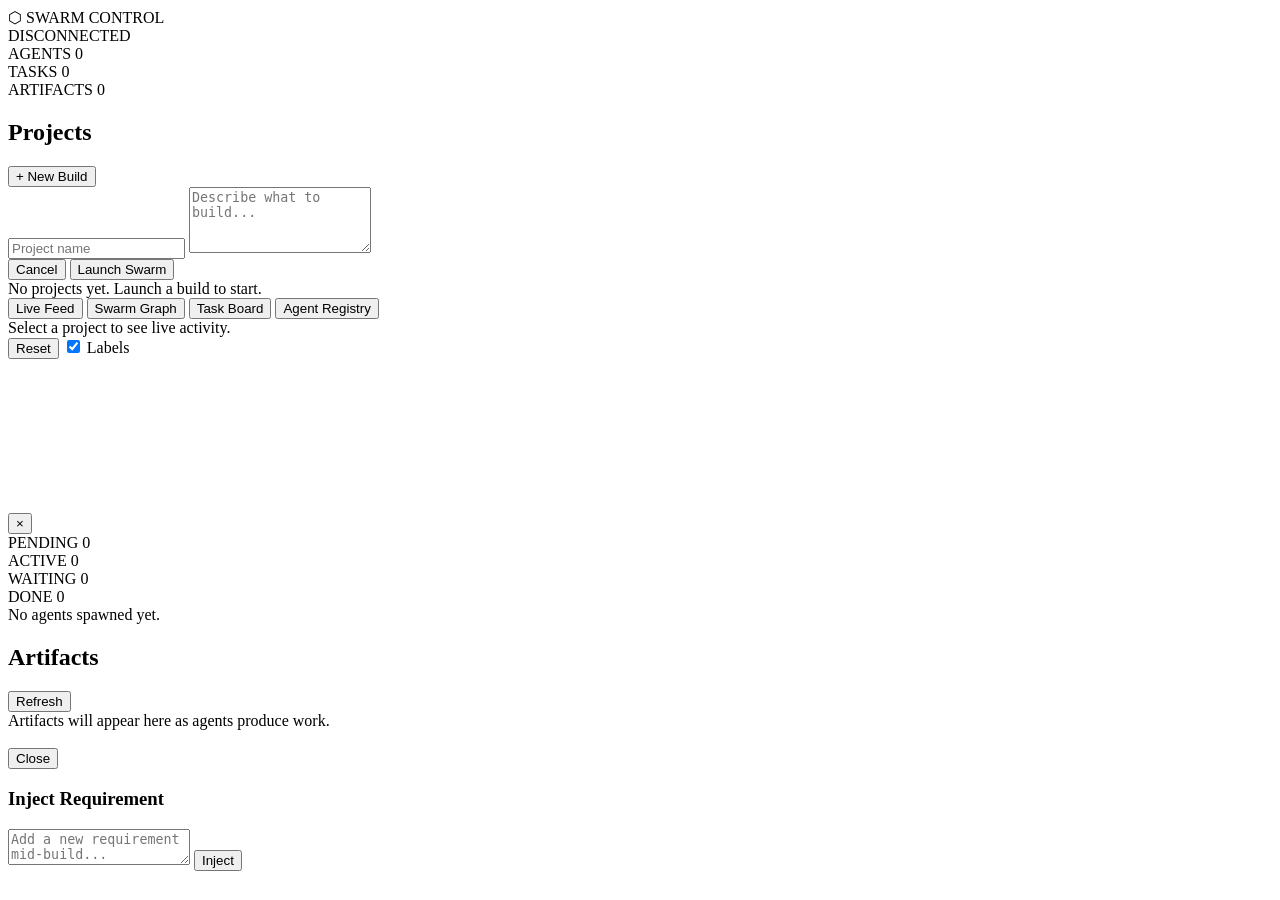
==== frontend/index.html @ ca1b13b7 "feat: D3.js swarm graph visualization + Vercel frontend deployment Add MiroFish-inspired force-direc" ====
<!DOCTYPE html>
<html lang="en">
<head>
  <meta charset="UTF-8">
  <meta name="viewport" content="width=device-width, initial-scale=1.0">
  <title>Swarm Control</title>
  <link rel="stylesheet" href="/style.css">
  <link rel="preconnect" href="https://fonts.googleapis.com">
  <link href="https://fonts.googleapis.com/css2?family=Inter:wght@400;500;600;700&family=JetBrains+Mono:wght@400;500&display=swap" rel="stylesheet">
  <script src="https://d3js.org/d3.v7.min.js"></script>
  <script>
    // Configure backend URL — set this to your Railway deployment
    window.SWARM_API_URL = 'https://swarm-engine-production.up.railway.app';
  </script>
</head>
<body>
  <!-- ═══════════════════════════════════════════════════════════
       TOP BAR
       ═══════════════════════════════════════════════════════════ -->
  <header class="topbar">
    <div class="topbar-left">
      <div class="logo">
        <span class="logo-icon">⬡</span>
        <span class="logo-text">SWARM CONTROL</span>
      </div>
      <div class="topbar-divider"></div>
      <span class="topbar-status" id="connectionStatus">DISCONNECTED</span>
    </div>
    <div class="topbar-right">
      <div class="stat-chip">
        <span class="stat-label">AGENTS</span>
        <span class="stat-value" id="statAgents">0</span>
      </div>
      <div class="stat-chip">
        <span class="stat-label">TASKS</span>
        <span class="stat-value" id="statTasks">0</span>
      </div>
      <div class="stat-chip">
        <span class="stat-label">ARTIFACTS</span>
        <span class="stat-value" id="statArtifacts">0</span>
      </div>
    </div>
  </header>

  <!-- ═══════════════════════════════════════════════════════════
       MAIN LAYOUT: 3 COLUMNS
       ═══════════════════════════════════════════════════════════ -->
  <main class="layout">

    <!-- LEFT PANEL: Project launcher + project list -->
    <aside class="panel panel-left">
      <div class="panel-header">
        <h2>Projects</h2>
        <button class="btn btn-primary" id="btnNewProject">+ New Build</button>
      </div>

      <!-- New project form (hidden by default) -->
      <div class="new-project-form hidden" id="newProjectForm">
        <input type="text" id="inputProjectName" placeholder="Project name" class="input" maxlength="200">
        <textarea id="inputProjectBrief" placeholder="Describe what to build..." class="input textarea" rows="4" maxlength="10000"></textarea>
        <div class="form-actions">
          <button class="btn btn-ghost" id="btnCancelProject">Cancel</button>
          <button class="btn btn-launch" id="btnLaunchSwarm">Launch Swarm</button>
        </div>
      </div>

      <!-- Project list -->
      <div class="project-list" id="projectList">
        <div class="empty-state">No projects yet. Launch a build to start.</div>
      </div>
    </aside>

    <!-- CENTER PANEL: Live activity feed + task board -->
    <section class="panel panel-center">
      <div class="panel-tabs">
        <button class="tab active" data-tab="activity">Live Feed</button>
        <button class="tab" data-tab="graph">Swarm Graph</button>
        <button class="tab" data-tab="tasks">Task Board</button>
        <button class="tab" data-tab="agents">Agent Registry</button>
      </div>

      <!-- Tab: Live activity feed -->
      <div class="tab-content active" id="tabActivity">
        <div class="activity-feed" id="activityFeed">
          <div class="empty-state">Select a project to see live activity.</div>
        </div>
      </div>

      <!-- Tab: Swarm Graph -->
      <div class="tab-content" id="tabGraph">
        <div class="graph-container" id="graphContainer">
          <div class="graph-toolbar">
            <div class="graph-legend" id="graphLegend"></div>
            <div class="graph-controls">
              <button class="btn btn-ghost btn-sm" id="btnGraphReset" title="Reset zoom">Reset</button>
              <label class="graph-toggle">
                <input type="checkbox" id="chkEdgeLabels" checked>
                <span>Labels</span>
              </label>
            </div>
          </div>
          <svg id="graphSvg"></svg>
          <div class="graph-detail-panel hidden" id="graphDetailPanel">
            <div class="graph-detail-header">
              <span id="graphDetailTitle"></span>
              <button class="btn btn-ghost btn-sm" id="btnCloseGraphDetail">&times;</button>
            </div>
            <div class="graph-detail-body" id="graphDetailBody"></div>
          </div>
        </div>
      </div>

      <!-- Tab: Task board -->
      <div class="tab-content" id="tabTasks">
        <div class="task-board">
          <div class="task-column">
            <div class="column-header">
              <span class="column-dot dot-pending"></span>PENDING
              <span class="column-count" id="countPending">0</span>
            </div>
            <div class="task-list" id="tasksPending"></div>
          </div>
          <div class="task-column">
            <div class="column-header">
              <span class="column-dot dot-active"></span>ACTIVE
              <span class="column-count" id="countActive">0</span>
            </div>
            <div class="task-list" id="tasksActive"></div>
          </div>
          <div class="task-column">
            <div class="column-header">
              <span class="column-dot dot-waiting"></span>WAITING
              <span class="column-count" id="countWaiting">0</span>
            </div>
            <div class="task-list" id="tasksWaiting"></div>
          </div>
          <div class="task-column">
            <div class="column-header">
              <span class="column-dot dot-completed"></span>DONE
              <span class="column-count" id="countCompleted">0</span>
            </div>
            <div class="task-list" id="tasksCompleted"></div>
          </div>
        </div>
      </div>

      <!-- Tab: Agent registry -->
      <div class="tab-content" id="tabAgents">
        <div class="agent-grid" id="agentGrid">
          <div class="empty-state">No agents spawned yet.</div>
        </div>
      </div>
    </section>

    <!-- RIGHT PANEL: Artifact viewer + inject -->
    <aside class="panel panel-right">
      <div class="panel-header">
        <h2>Artifacts</h2>
        <button class="btn btn-ghost btn-sm" id="btnRefreshArtifacts">Refresh</button>
      </div>

      <div class="artifact-list" id="artifactList">
        <div class="empty-state">Artifacts will appear here as agents produce work.</div>
      </div>

      <!-- Artifact detail viewer -->
      <div class="artifact-detail hidden" id="artifactDetail">
        <div class="detail-header">
          <h3 id="detailName"></h3>
          <button class="btn btn-ghost btn-sm" id="btnCloseDetail">Close</button>
        </div>
        <div class="detail-meta" id="detailMeta"></div>
        <pre class="detail-content" id="detailContent"></pre>
      </div>

      <!-- Inject requirement -->
      <div class="inject-section">
        <h3>Inject Requirement</h3>
        <textarea id="inputInject" placeholder="Add a new requirement mid-build..." class="input textarea" rows="2"></textarea>
        <button class="btn btn-warning btn-sm" id="btnInject">Inject</button>
      </div>
    </aside>
  </main>

  <script src="/app.js"></script>
</body>
</html>
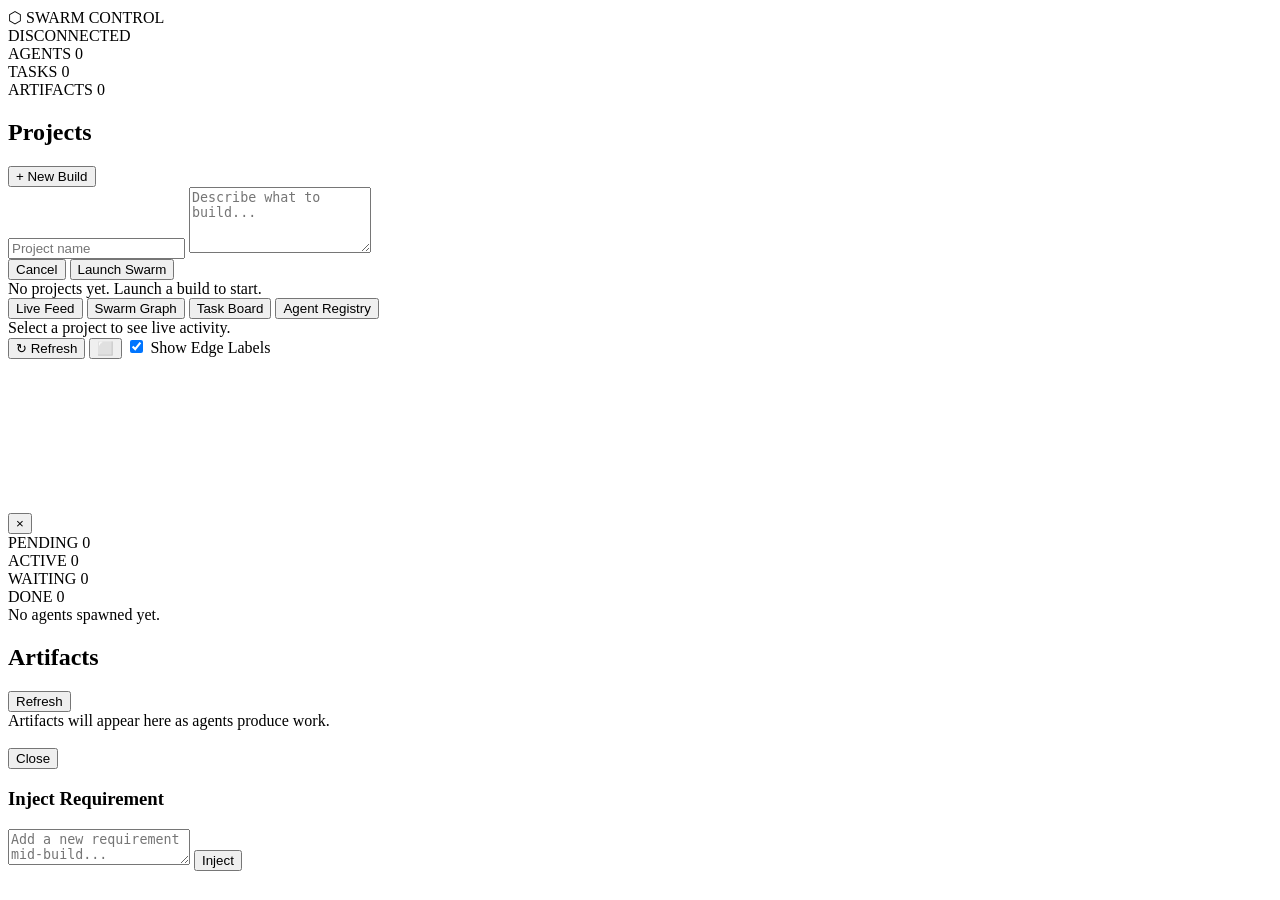
==== commit 6aecb569: "fix: MiroFish-exact graph — light theme, centered physics, proper legend - All graph colors now matc" ====
--- a/frontend/index.html
+++ b/frontend/index.html
@@ -90,16 +90,18 @@
       <div class="tab-content" id="tabGraph">
         <div class="graph-container" id="graphContainer">
           <div class="graph-toolbar">
-            <div class="graph-legend" id="graphLegend"></div>
             <div class="graph-controls">
-              <button class="btn btn-ghost btn-sm" id="btnGraphReset" title="Reset zoom">Reset</button>
+              <button class="btn" id="btnGraphRefresh">&#8635; Refresh</button>
+              <button class="btn" id="btnGraphReset" title="Reset zoom">&#11036;</button>
               <label class="graph-toggle">
                 <input type="checkbox" id="chkEdgeLabels" checked>
-                <span>Labels</span>
+                <span>Show Edge Labels</span>
               </label>
             </div>
           </div>
           <svg id="graphSvg"></svg>
+          <!-- MiroFish: legend at bottom-left, overlaid on graph -->
+          <div class="graph-legend" id="graphLegend"></div>
           <div class="graph-detail-panel hidden" id="graphDetailPanel">
             <div class="graph-detail-header">
               <span id="graphDetailTitle"></span>
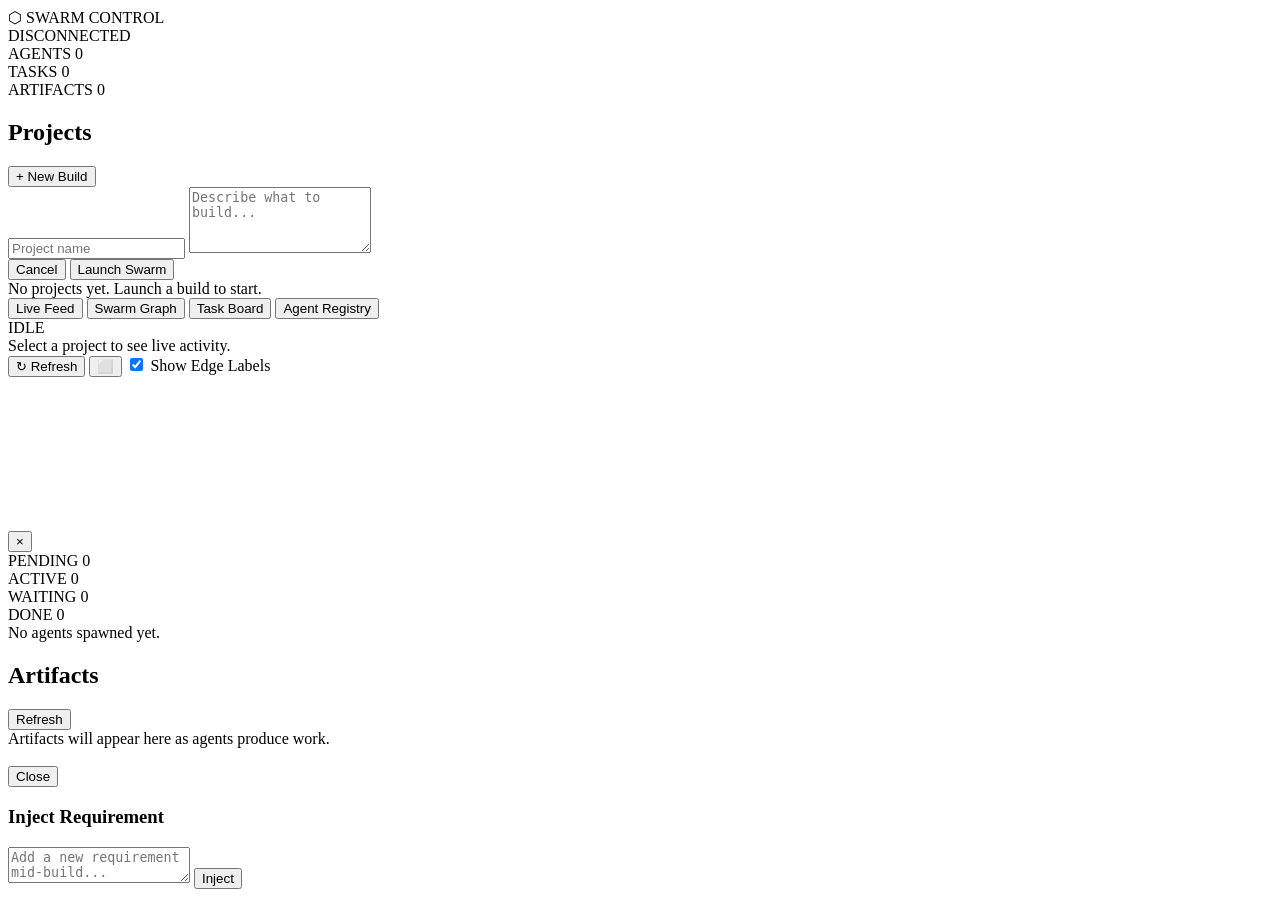
==== commit 77924fc9: "feat: swarm progress banner — real-time status, progress bar, agent chips Shows persistent banner at" ====
--- a/frontend/index.html
+++ b/frontend/index.html
@@ -81,6 +81,17 @@
 
       <!-- Tab: Live activity feed -->
       <div class="tab-content active" id="tabActivity">
+        <!-- Swarm progress banner -->
+        <div class="swarm-progress hidden" id="swarmProgress">
+          <div class="swarm-progress-header">
+            <span class="swarm-progress-status" id="swarmProgressStatus">IDLE</span>
+            <span class="swarm-progress-summary" id="swarmProgressSummary"></span>
+          </div>
+          <div class="swarm-progress-bar-track">
+            <div class="swarm-progress-bar-fill" id="swarmProgressBar" style="width:0%"></div>
+          </div>
+          <div class="swarm-progress-agents" id="swarmProgressAgents"></div>
+        </div>
         <div class="activity-feed" id="activityFeed">
           <div class="empty-state">Select a project to see live activity.</div>
         </div>
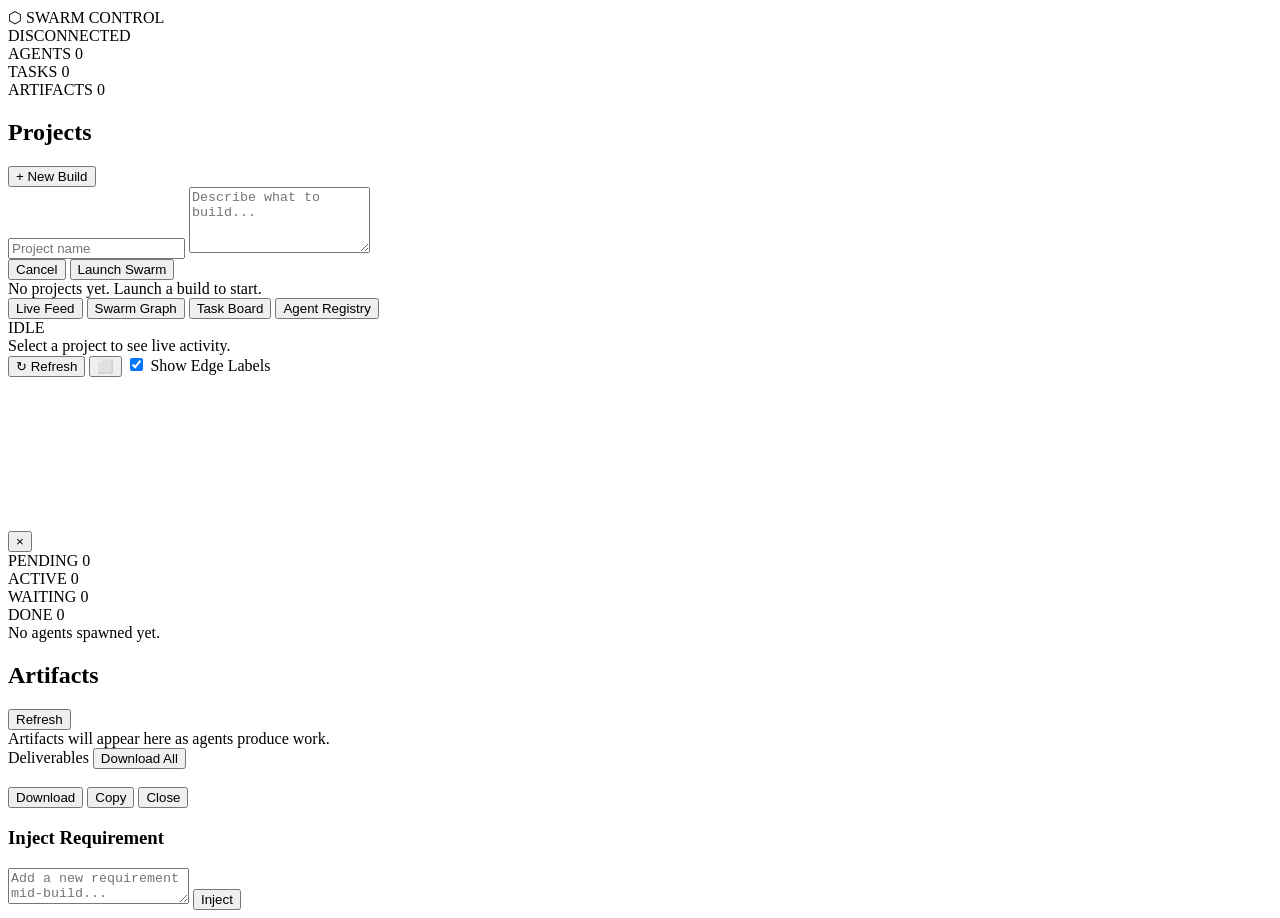
==== commit 385eadd5: "Add artifact download, deliverables summary, and task dedup - Download single artifacts or all deliv" ====
--- a/frontend/index.html
+++ b/frontend/index.html
@@ -4,14 +4,10 @@
   <meta charset="UTF-8">
   <meta name="viewport" content="width=device-width, initial-scale=1.0">
   <title>Swarm Control</title>
-  <link rel="stylesheet" href="/style.css">
+  <link id="appCss" rel="stylesheet" href="/static/style.css">
   <link rel="preconnect" href="https://fonts.googleapis.com">
   <link href="https://fonts.googleapis.com/css2?family=Inter:wght@400;500;600;700&family=JetBrains+Mono:wght@400;500&display=swap" rel="stylesheet">
   <script src="https://d3js.org/d3.v7.min.js"></script>
-  <script>
-    // Configure backend URL — set this to your Railway deployment
-    window.SWARM_API_URL = 'https://swarm-engine-production.up.railway.app';
-  </script>
 </head>
 <body>
   <!-- ═══════════════════════════════════════════════════════════
@@ -176,11 +172,24 @@
         <div class="empty-state">Artifacts will appear here as agents produce work.</div>
       </div>
 
+      <!-- Deliverables summary (shown when project has artifacts) -->
+      <div class="deliverables-summary hidden" id="deliverablesSummary">
+        <div class="deliverables-header">
+          <span class="deliverables-title">Deliverables</span>
+          <button class="btn btn-primary btn-sm" id="btnDownloadAll">Download All</button>
+        </div>
+        <div class="deliverables-stats" id="deliverablesStats"></div>
+      </div>
+
       <!-- Artifact detail viewer -->
       <div class="artifact-detail hidden" id="artifactDetail">
         <div class="detail-header">
           <h3 id="detailName"></h3>
-          <button class="btn btn-ghost btn-sm" id="btnCloseDetail">Close</button>
+          <div class="detail-actions">
+            <button class="btn btn-primary btn-sm" id="btnDownloadArtifact">Download</button>
+            <button class="btn btn-ghost btn-sm" id="btnCopyArtifact">Copy</button>
+            <button class="btn btn-ghost btn-sm" id="btnCloseDetail">Close</button>
+          </div>
         </div>
         <div class="detail-meta" id="detailMeta"></div>
         <pre class="detail-content" id="detailContent"></pre>
@@ -195,6 +204,6 @@
     </aside>
   </main>
 
-  <script src="/app.js"></script>
+  <script src="/static/app.js"></script>
 </body>
 </html>
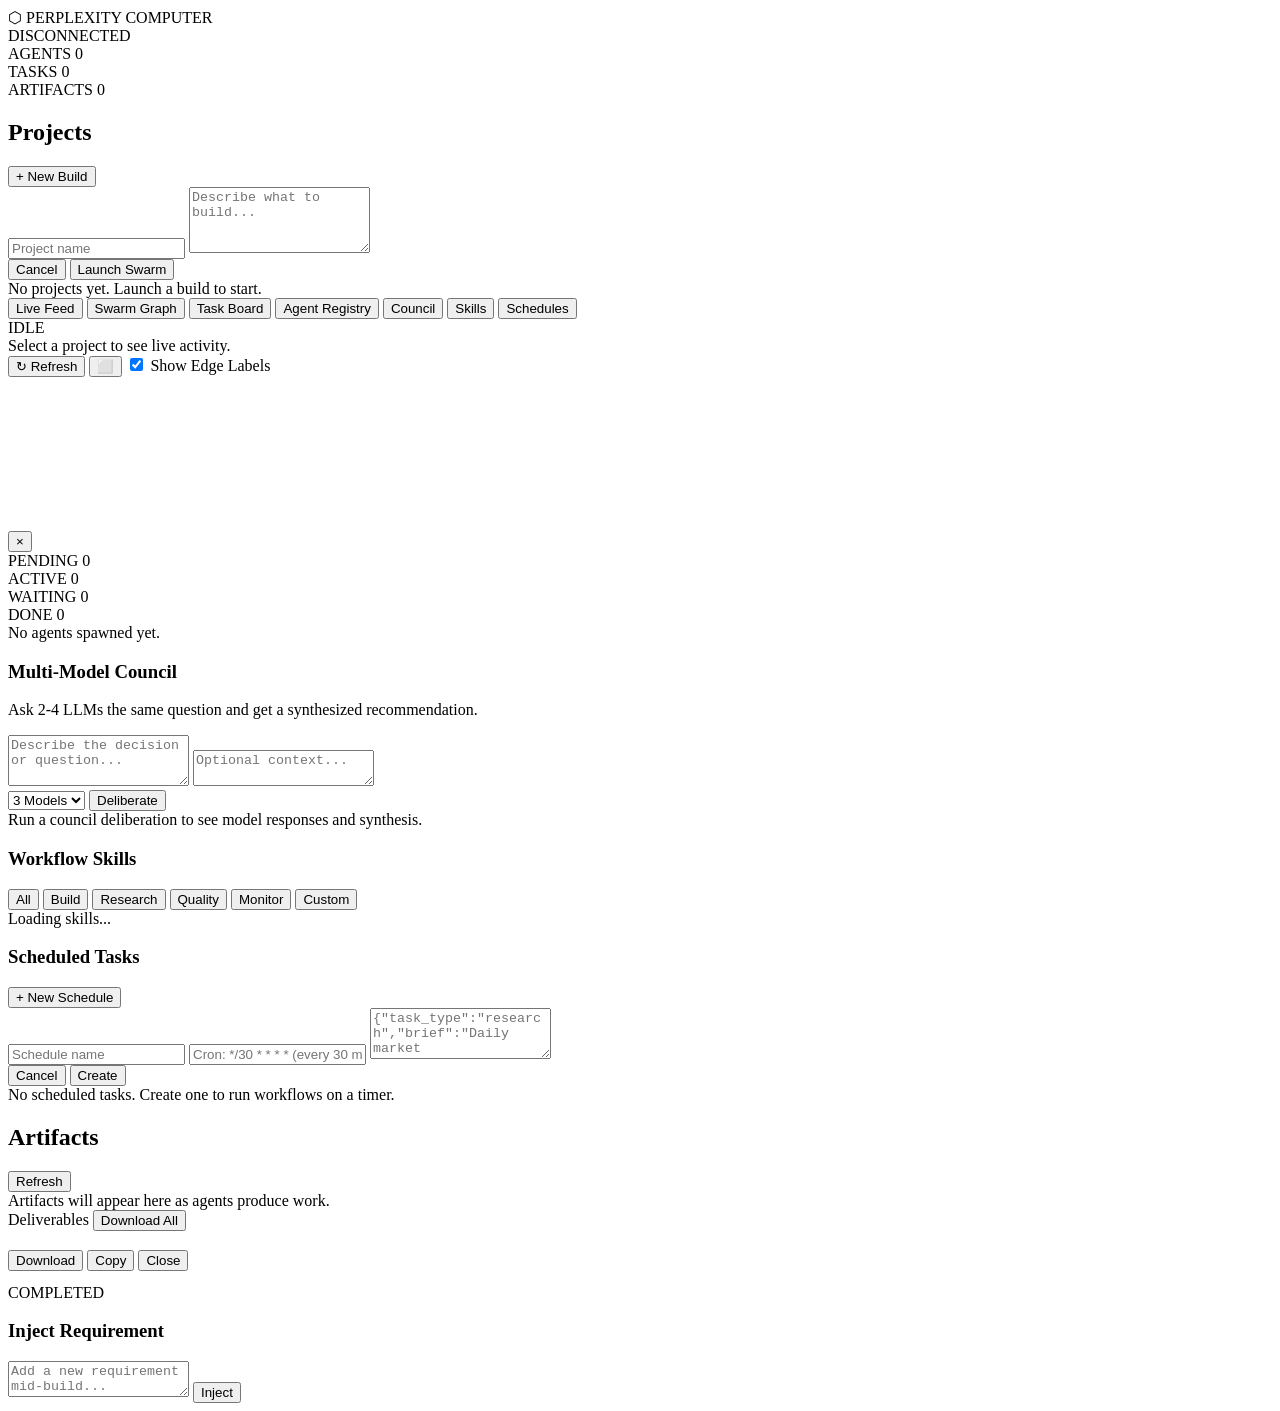
==== commit afc90a25: "feat: complete Perplexity Computer spec — council, scheduler, skills, media, GitHub, completion UX -" ====
--- a/frontend/index.html
+++ b/frontend/index.html
@@ -3,8 +3,9 @@
 <head>
   <meta charset="UTF-8">
   <meta name="viewport" content="width=device-width, initial-scale=1.0">
-  <title>Swarm Control</title>
-  <link id="appCss" rel="stylesheet" href="/static/style.css">
+  <title>Perplexity Computer</title>
+  <script>window.SWARM_API_URL = 'https://swarm-engine-production.up.railway.app';</script>
+  <link id="appCss" rel="stylesheet" href="/style.css">
   <link rel="preconnect" href="https://fonts.googleapis.com">
   <link href="https://fonts.googleapis.com/css2?family=Inter:wght@400;500;600;700&family=JetBrains+Mono:wght@400;500&display=swap" rel="stylesheet">
   <script src="https://d3js.org/d3.v7.min.js"></script>
@@ -17,7 +18,7 @@
     <div class="topbar-left">
       <div class="logo">
         <span class="logo-icon">⬡</span>
-        <span class="logo-text">SWARM CONTROL</span>
+        <span class="logo-text">PERPLEXITY COMPUTER</span>
       </div>
       <div class="topbar-divider"></div>
       <span class="topbar-status" id="connectionStatus">DISCONNECTED</span>
@@ -73,6 +74,9 @@
         <button class="tab" data-tab="graph">Swarm Graph</button>
         <button class="tab" data-tab="tasks">Task Board</button>
         <button class="tab" data-tab="agents">Agent Registry</button>
+        <button class="tab" data-tab="council">Council</button>
+        <button class="tab" data-tab="skills">Skills</button>
+        <button class="tab" data-tab="schedules">Schedules</button>
       </div>
 
       <!-- Tab: Live activity feed -->
@@ -159,6 +163,72 @@
           <div class="empty-state">No agents spawned yet.</div>
         </div>
       </div>
+
+      <!-- Tab: Council deliberation -->
+      <div class="tab-content" id="tabCouncil">
+        <div class="council-panel">
+          <div class="council-form">
+            <h3>Multi-Model Council</h3>
+            <p class="council-desc">Ask 2-4 LLMs the same question and get a synthesized recommendation.</p>
+            <textarea id="councilQuestion" placeholder="Describe the decision or question..." class="input textarea" rows="3" maxlength="5000"></textarea>
+            <textarea id="councilContext" placeholder="Optional context..." class="input textarea" rows="2" maxlength="10000"></textarea>
+            <div class="form-actions">
+              <select id="councilModels" class="input select">
+                <option value="2">2 Models</option>
+                <option value="3" selected>3 Models</option>
+                <option value="4">4 Models</option>
+              </select>
+              <button class="btn btn-primary" id="btnRunCouncil">Deliberate</button>
+            </div>
+          </div>
+          <div class="council-results" id="councilResults">
+            <div class="empty-state">Run a council deliberation to see model responses and synthesis.</div>
+          </div>
+        </div>
+      </div>
+
+      <!-- Tab: Skills / Templates -->
+      <div class="tab-content" id="tabSkills">
+        <div class="skills-panel">
+          <div class="skills-header">
+            <h3>Workflow Skills</h3>
+            <div class="skills-filter">
+              <button class="btn btn-sm skill-filter active" data-cat="all">All</button>
+              <button class="btn btn-sm skill-filter" data-cat="build">Build</button>
+              <button class="btn btn-sm skill-filter" data-cat="research">Research</button>
+              <button class="btn btn-sm skill-filter" data-cat="quality">Quality</button>
+              <button class="btn btn-sm skill-filter" data-cat="monitoring">Monitor</button>
+              <button class="btn btn-sm skill-filter" data-cat="custom">Custom</button>
+            </div>
+          </div>
+          <div class="skills-grid" id="skillsGrid">
+            <div class="empty-state">Loading skills...</div>
+          </div>
+        </div>
+      </div>
+
+      <!-- Tab: Schedules -->
+      <div class="tab-content" id="tabSchedules">
+        <div class="schedules-panel">
+          <div class="schedules-header">
+            <h3>Scheduled Tasks</h3>
+            <button class="btn btn-primary btn-sm" id="btnNewSchedule">+ New Schedule</button>
+          </div>
+          <!-- New schedule form (hidden) -->
+          <div class="schedule-form hidden" id="scheduleForm">
+            <input type="text" id="schedName" placeholder="Schedule name" class="input" maxlength="200">
+            <input type="text" id="schedCron" placeholder="Cron: */30 * * * * (every 30 min)" class="input">
+            <textarea id="schedWorkflow" placeholder='{"task_type":"research","brief":"Daily market update","priority":2}' class="input textarea" rows="3"></textarea>
+            <div class="form-actions">
+              <button class="btn btn-ghost btn-sm" id="btnCancelSchedule">Cancel</button>
+              <button class="btn btn-primary btn-sm" id="btnCreateSchedule">Create</button>
+            </div>
+          </div>
+          <div class="schedules-list" id="schedulesList">
+            <div class="empty-state">No scheduled tasks. Create one to run workflows on a timer.</div>
+          </div>
+        </div>
+      </div>
     </section>
 
     <!-- RIGHT PANEL: Artifact viewer + inject -->
@@ -195,6 +265,16 @@
         <pre class="detail-content" id="detailContent"></pre>
       </div>
 
+      <!-- Project completion summary (shown when project completes) -->
+      <div class="completion-panel hidden" id="completionPanel">
+        <div class="completion-header">
+          <span class="completion-badge">COMPLETED</span>
+          <span class="completion-time" id="completionTime"></span>
+        </div>
+        <div class="completion-summary" id="completionSummary"></div>
+        <div class="next-actions" id="nextActions"></div>
+      </div>
+
       <!-- Inject requirement -->
       <div class="inject-section">
         <h3>Inject Requirement</h3>
@@ -204,6 +284,6 @@
     </aside>
   </main>
 
-  <script src="/static/app.js"></script>
+  <script src="/app.js"></script>
 </body>
 </html>
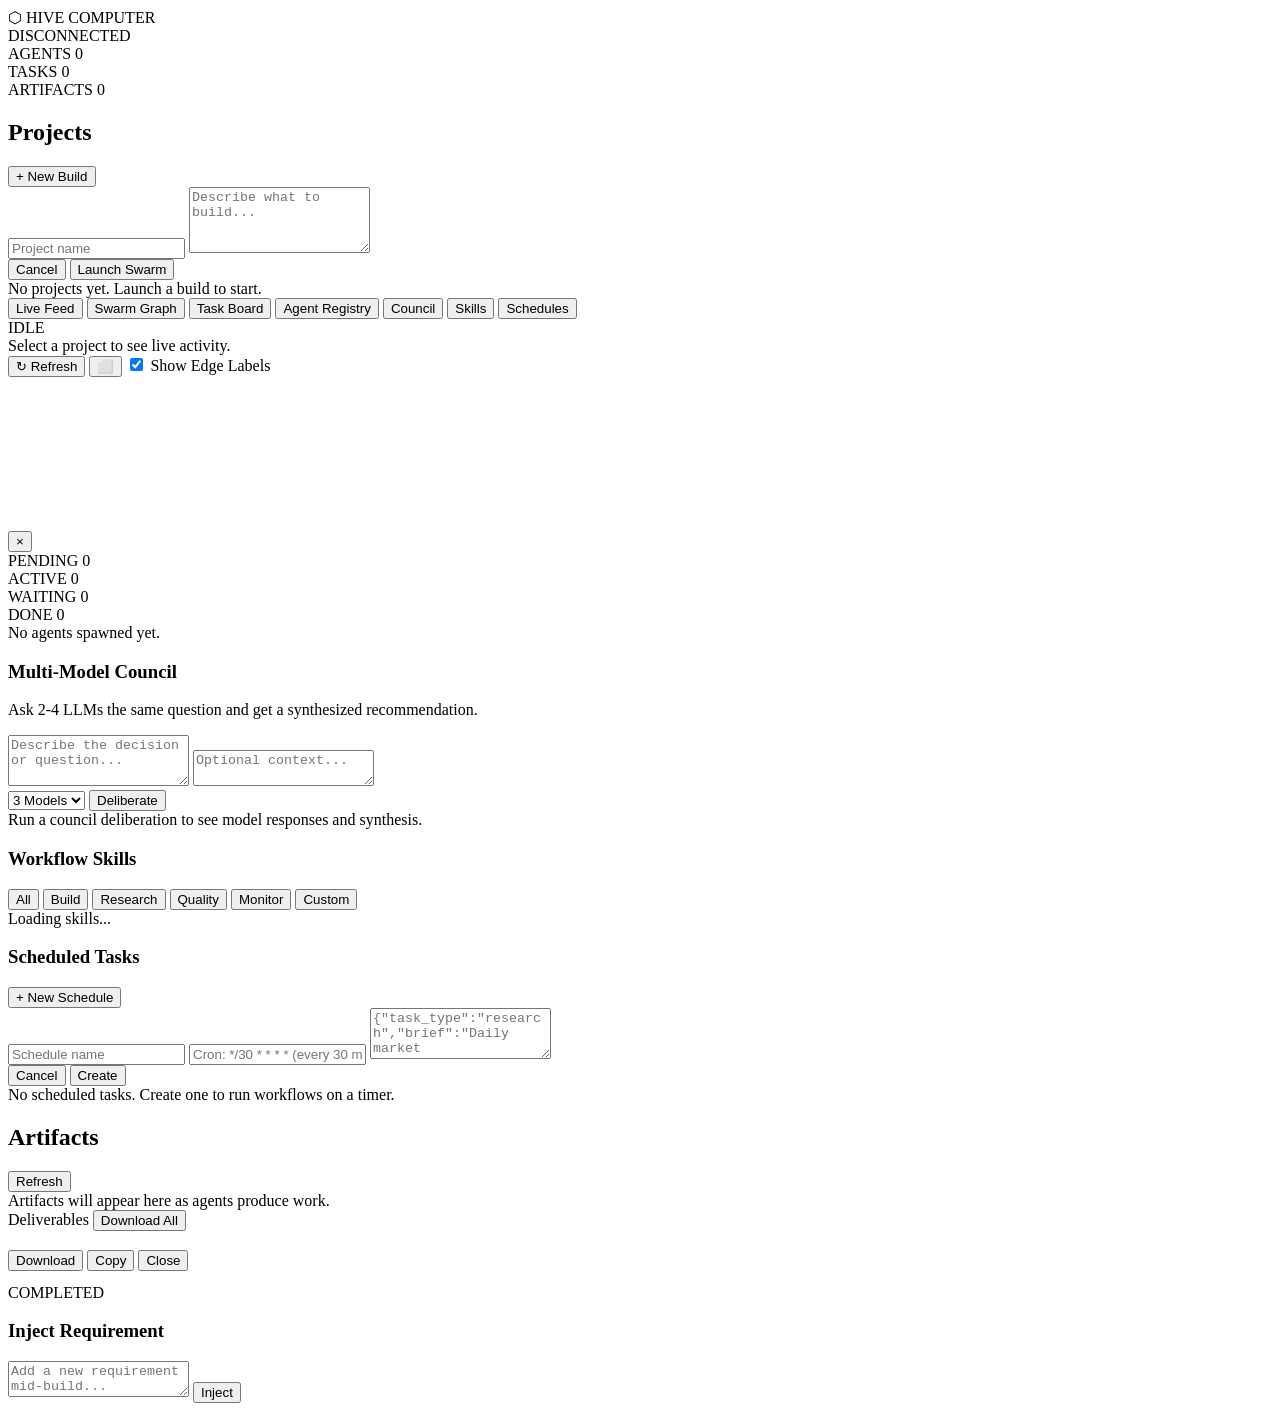
==== commit 3e4a9da5: "fix: rename Perplexity Computer → Hive Computer across all files Co-Authored-By: Claude Opus 4.6 <no" ====
--- a/frontend/index.html
+++ b/frontend/index.html
@@ -3,7 +3,7 @@
 <head>
   <meta charset="UTF-8">
   <meta name="viewport" content="width=device-width, initial-scale=1.0">
-  <title>Perplexity Computer</title>
+  <title>Hive Computer</title>
   <script>window.SWARM_API_URL = 'https://swarm-engine-production.up.railway.app';</script>
   <link id="appCss" rel="stylesheet" href="/style.css">
   <link rel="preconnect" href="https://fonts.googleapis.com">
@@ -18,7 +18,7 @@
     <div class="topbar-left">
       <div class="logo">
         <span class="logo-icon">⬡</span>
-        <span class="logo-text">PERPLEXITY COMPUTER</span>
+        <span class="logo-text">HIVE COMPUTER</span>
       </div>
       <div class="topbar-divider"></div>
       <span class="topbar-status" id="connectionStatus">DISCONNECTED</span>
